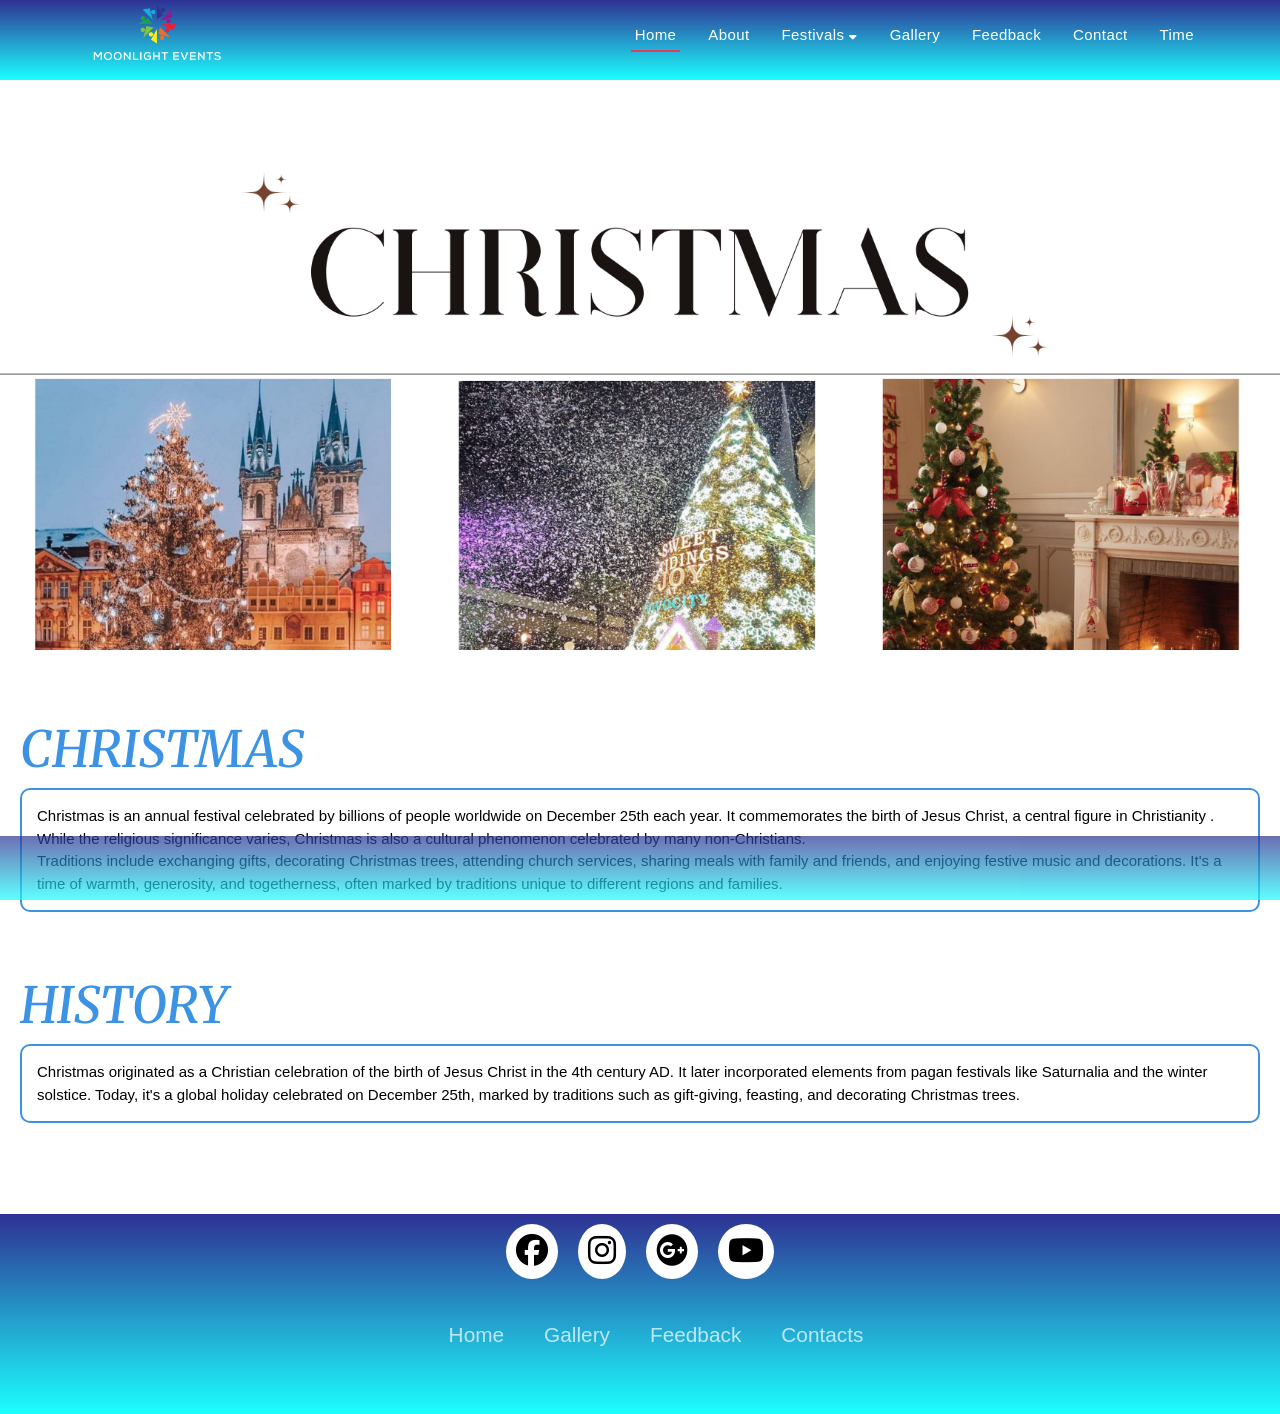
==== Moonlight Events/Christmas.html @ a3e86817 "commit message" ====
<!DOCTYPE html>
<html lang="en">
<head>
    <meta charset="UTF-8">
    <meta name="viewport" content="width=device-width, initial-scale=1.0">

    <script src="https://code.jquery.com/jquery-2.2.4.js" integrity="sha256-iT6Q9iMJYuQiMWNd9lDyBUStIq/8PuOW33aOqmvFpqI=" crossorigin="anonymous"></script>
    <link href="https://cdn.jsdelivr.net/npm/bootstrap@5.0.2/dist/css/bootstrap.min.css" rel="stylesheet" integrity="sha384-EVSTQN3/azprG1Anm3QDgpJLIm9Nao0Yz1ztcQTwFspd3yD65VohhpuuCOmLASjC" crossorigin="anonymous">
    <link rel="stylesheet" href="https://cdnjs.cloudflare.com/ajax/libs/font-awesome/6.5.2/css/all.min.css" integrity="sha512-SnH5WK+bZxgPHs44uWIX+LLJAJ9/2PkPKZ5QiAj6Ta86w+fsb2TkcmfRyVX3pBnMFcV7oQPJkl9QevSCWr3W6A==" crossorigin="anonymous" referrerpolicy="no-referrer" />
    <script src="https://cdn.jsdelivr.net/npm/bootstrap@5.0.2/dist/js/bootstrap.bundle.min.js" integrity="sha384-MrcW6ZMFYlzcLA8Nl+NtUVF0sA7MsXsP1UyJoMp4YLEuNSfAP+JcXn/tWtIaxVXM" crossorigin="anonymous"></script>
    <link rel="preconnect" href="https://fonts.googleapis.com">
<link rel="preconnect" href="https://fonts.gstatic.com" crossorigin>
<link href="https://fonts.googleapis.com/css2?family=Merriweather:ital,wght@0,300;0,400;0,700;0,900;1,300;1,400;1,700;1,900&display=swap" rel="stylesheet">
 
    <link rel="stylesheet" href="Christmas.css">
    <title>Moonlights Events</title>
    <link rel="website icon" 
    type="png" href="Images/weblogo.png">
</head>
<body>
  <div id="preloader"></div>
    <header id="header" class="fixed-top bgcolor">
        <div class="container d-flex align-items-center justify-content-between">
    
         
          <a href="index.html" class="logo"><img src="Images/Colorfull Human Care Logo .png" alt="" class="img-fluid"></a>
    
          <nav id="navbar" class="navbar ">
            <ul>
              <li><a class="nav-link scrollto active" href="index.html">Home</a></li>
              <li><a class="nav-link scrollto" href="#about">About</a></li>
              <li class="dropdown"><a href="#"><span>Festivals</span> <i class="fas fa-caret-down"></i></a>
                <ul>
                  
                  <li class="dropdown"><a href="#"><span>Islam</span> <i class="fas fa-caret-right"></i></a>
                    <ul>
                      <li><a href="Eidalfitr.html">Eid Al-Fitr</a></li>
                      <li><a href="eidaladha.html">Eid Al-Adha</a></li>
                      <li><a href="Miladunnabi.html">Mawlid Al-Nabi</a></li>
                    </ul>
                  </li>
                  <li class="dropdown"><a href="#"><span>Hinduism</span> <i class="fas fa-caret-right"></i></a>
                    <ul>
                      <li><a href="Diwalli.html">Diwali (Deepavali)</a></li>
                      <li><a href="Holi.html">Holi</a></li>
                      <li><a href="Navaratri.html">Navaratri and Durga Puja</a></li>                  
                    </ul>
                  </li>
                  <li class="dropdown"><a href="#"><span>Christianity</span> <i class="fas fa-caret-right"></i></a>
                    <ul>
                      <li><a href="easter.html">Easter</a></li>
                      <li><a href="#">Christmas</a></li>
                      <li><a href="Sinulog.html">Sinulog</a></li>                  
                    </ul>
                  </li>
                  <li class="dropdown"><a href="#"><span>Buddhism</span> <i class="fas fa-caret-right"></i></a>
                    <ul>
                      <li><a href="Vesak.html">Vesak (Buddha Day)</a></li>
                      <li><a href="Asalha Puja.html">Asalha Puja (Dhamma Day)</a></li>
                      <li><a href="Kathina.html">Kathina Ceremony</a></li>
                      <li><a href="Songkran.html">Songkran</a></li>                  
                    </ul>
                  </li>          
                      </ul>
              </li>
              <li><a class="nav-link scrollto" href="#gallery">Gallery</a></li>
              <li><a class="nav-link scrollto " href="#fbform">Feedback</a></li>
              <li><a class="nav-link scrollto" href="#contact">Contact</a></li>
              <li><a class="nav-link scrollto" href="#Time">Time</a></li>
            </ul>
            <i class="bi bi-list mobile-nav-toggle"></i>
          </nav>
    
        </div>
      </header>

      <div class="img">        
          
      </div>
      <div class="text">
        <h2>Christmas</h2>
        <p>
            Christmas is an annual festival celebrated by billions of people worldwide on December 25th each year. It commemorates the birth of Jesus Christ, a central figure in Christianity . While the religious significance varies, Christmas is also a cultural phenomenon celebrated by many non-Christians.  <br>
            Traditions include exchanging gifts, decorating Christmas trees, attending church services, sharing meals with family and friends, and enjoying festive music and decorations. It's a time of warmth, generosity, and togetherness, often marked by traditions unique to different regions and families.</p><br><br>
        <h2>History</h2>
        <p>Christmas originated as a Christian celebration of the birth of Jesus Christ in the 4th century AD. It later incorporated elements from pagan festivals like Saturnalia and the winter solstice. Today, it's a global holiday celebrated on December 25th, marked by traditions such as gift-giving, feasting, and decorating Christmas trees.</p>
      </div>

      <footer>
        <div class="footerContainer">
          <div class="socialIcons">
            <a href="https://www.facebook.com/APTECH.Pakistan/"><i class="fa-brands fa-facebook"></i></a>
            <a href="https://www.instagram.com/aptechlearning_official/"><i class="fa-brands fa-instagram"></i></a>
            <a href="https://aptech-education.com.pk/"><i class="fa-brands fa-google-plus"></i></a>
            <a href="https://www.youtube.com/c/AptechComputerEducation"><i class="fa-brands fa-youtube"></i></a>
        </div>
            <div class="footerNav">
                <ul><li><a href="index.html">Home</a></li>                    
                    <li><a href="#gallery">Gallery</a></li>
                    <li><a href="#fbform">Feedback</a></li>
                    <li><a href="#contact">Contacts</a></li>
                </ul>
            </div>
          
        </div>
    
        <div class="ticker-wrap">
          <div class="ticker">
            <div class="ticker__item">Date & Time:</div>
            <div class="ticker__item"><p id="datetime"></p></div>
            <div class="ticker__item">Copyright 2024; Designed by <span class="designer">Lead Developer: Syed M.Rayan ALi, Group Members: Mirwais Shah, Agha Zain Ul Abdin, Sifat ullah, Imran Arshad.</span></p></div>
          </div>
        </div>
        
    </footer>


      <script>
         $(Window).scroll(function () {
                        $('header').toggleClass('scrolled',$(this).scrollTop()>50);
          });

          $('.rating .fa-star').click(function() {
   $('.rating .active-rating').removeClass('active-rating');
   $(this).toggleClass('active-rating');
});

let hrs = document.getElementById("hrs");
let min = document.getElementById("min");
let sec = document.getElementById("sec");

setInterval(() => {
  let currentTime = new Date();
  hrs.innerHTML =
    (currentTime.getHours() < 10 ? "0" : "") + currentTime.getHours();
  min.innerHTML =
    (currentTime.getMinutes() < 10 ? "0" : "") + currentTime.getMinutes();
  sec.innerHTML =
    (currentTime.getSeconds() < 10 ? "0" : "") + currentTime.getSeconds();
}, 1000);

 // Get current date and time
 var now = new Date();
  var datetime = now.toLocaleString();

  // Insert date and time into HTML
  document.getElementById("datetime").innerHTML = datetime;
      </script>
      <script>
        var loader = document.getElementById("preloader");
        window.addEventListener("load", function () {
          loader.style.display = "none";            
        })
      </script>
</body>
</html>
---- Moonlight Events/Christmas.css ----
*{
    margin: 0;
    padding: 0;
    font-family: 'Trebuchet MS', 'Lucida Sans Unicode', 'Lucida Grande', 'Lucida Sans', Arial, sans-serif;

}

body{
    min-height: 100vh;
    scroll-behavior: smooth;   
    
}
#preloader{
  background:#000 url(Images/spin7.gif) no-repeat center center;
  background-size: 30%;
  height: 100vh;
  width: 100%;
  position: fixed;
  z-index: 100;
}

header {
    transition: all 0.5s;
    z-index: 997;
    background: linear-gradient(#2E3192, #1BFFFF);
    height: 80px;
    

  }
   
.logo img{
    /* width: 150px; */
    max-height: 150px ;
    position: relative;
    bottom: 40px;
    
}

#header.header-scrolled,
#header.header-inner-pages {  
  
    
  padding: 12px 0;
}
.bgcolor.scrolled{
  opacity: 70%;
  background: linear-gradient(#2E3192, #1BFFFF);
  transition: ease-in-out 0.5s;
}
#navbar.Fixed-top-scrolled{
  background-color: #050505 !important;
  transition: background-color 200ms linear;
}

.navbar {
    margin-bottom: 80px;
  padding: 0;
  background: transparent;
  
}

.navbar ul {
  margin: 0;
  padding: 0;
  display: flex;
  list-style: none;
  align-items: center;
}

.navbar li {
  position: relative;
  
}

.navbar>ul>li {
  white-space: nowrap;
  padding: 10px 0 10px 24px;
  
}
.navbar>ul>li>a{
    color: #fff;
  text-decoration: none;
  
}

.navbar a,
.navbar a:focus {
  display: flex;
  align-items: center;
  justify-content: space-between;
  font-family: "Poppins", sans-serif;
  color: #0a0909;
  font-size: 15px;
  padding: 0 4px;
  white-space: nowrap;
  transition: 0.3s;
  letter-spacing: 0.4px;
  position: relative;
}

.navbar a i,
.navbar a:focus i {
  font-size: 12px;
  line-height: 0;
  margin-left: 5px;
}

.navbar>ul>li>a:before {
  content: "";
  position: absolute;
  width: 100%;
  height: 2px;
  bottom: -6px;
  left: 0;
  background-color: #e43c5c;
  visibility: hidden;
  transform: scaleX(0);
  transition: all 0.3s ease-in-out 0s;
}

.navbar a:hover:before,
.navbar li:hover>a:before,
.navbar .active:before {
  visibility: visible;
  transform: scaleX(1);
}

.navbar a:hover,
.navbar .active,
.navbar .active:focus,
.navbar li:hover>a {
  color: #fff;
}

.navbar .dropdown ul {
  
  display: block;
  position: absolute;
  left: 24px;
  top: calc(100% + 30px);
  margin: 0;
  padding: 10px 0;
  z-index: 99;
  opacity: 0;
  visibility: hidden;
  background: #fff;
  box-shadow: 0px 0px 30px rgba(127, 137, 161, 0.25);
  transition: 0.3s;
}

.navbar .dropdown ul li {
  min-width: 200px;
  
}

.navbar .dropdown ul a {
  padding: 10px 20px;
  font-size: 14px;
  text-transform: none;
  color: #493c3e;
  text-decoration: none;
}

.navbar .dropdown ul a i {
  font-size: 12px;
}

.navbar .dropdown ul a:hover,
.navbar .dropdown ul .active:hover,
.navbar .dropdown ul li:hover>a {
  color: #e43c5c;
}

.navbar .dropdown:hover>ul {
  opacity: 1;
  top: 100%;
  visibility: visible;
}

.navbar .dropdown .dropdown ul {
  top: 0;
  left: calc(100% - 30px);
  visibility: hidden;
}

.navbar .dropdown .dropdown:hover>ul {
  opacity: 1;
  top: 0;
  left: 100%;
  visibility: visible;
}

@media (max-width: 1366px) {
  .navbar .dropdown .dropdown ul {
    left: -90%;
  }

  .navbar .dropdown .dropdown:hover>ul {
    left: -100%;
  }
}
.img{
    background-image: url(Images/Christmas\ Banner.png);
    background-repeat: no-repeat;
    background-size: cover; 
    height: 500px;
    margin-top: 150px;
    /* background: c; */
}
.gallery{
    display: grid;
    grid-template-columns: repeat(auto-fit, minmax(250px, 1fr));
    grid-gap: 30px;
}
.gallery img{
    width: 100%;
}
.text{
    margin-top: 50px;
    padding: 20px;
}
.text h2{
    color: #3c93e4;
    text-transform: uppercase;
    font-style: italic;
    font-size: 50px;
    font-family: "Merriweather", serif;
}
.text p{
    padding: 15px;
    border-radius: 10px;
    border: 2px solid #3c93e4;
    color: #000;
    /* text-align: center; */
    font-size: 15px;
    font-weight: lighter;
}
footer{
    background: linear-gradient(#2E3192, #1BFFFF);
    margin-top: 15px;
    height: 200px;
    position: relative;
    top: 40px;
    
}
.footerContainer{
    width: 100%;
    /* padding: 50px 20px 15px ; */
}
.socialIcons{
    display: flex;
    justify-content: center;
}
.socialIcons a{
    text-decoration: none;
    padding:  10px;
    background-color: white;
    margin: 10px;
    border-radius: 50%;
}
.socialIcons a i{
    font-size: 2em;
    color: black;
    opacity: 0,9;
}
/* Hover affect on social media icon */
.socialIcons a:hover{
    background-color: #111;
    transition: 0.5s;
}
.socialIcons a:hover i{
    color: white;
    transition: 0.5s;
}
.footerNav{
    margin: 30px 0;
}
.footerNav ul{
    display: flex;
    justify-content: center;
    list-style-type: none;
}
.footerNav ul li a{
    color:white;
    margin: 20px;
    text-decoration: none;
    font-size: 1.3em;
    opacity: 0.7;
    transition: 0.5s;

}
.footerNav ul li a:hover{
    opacity: 1;
}
@media (max-width: 700px){
    .footerNav ul{
        flex-direction: column;
    } 
    .footerNav ul li{
        width:100%;
        text-align: center;
        margin: 10px;
    }
    .socialIcons a{
        padding: 8px;
        margin: 4px;
    }
}

@-webkit-keyframes ticker {
  0% {
    -webkit-transform: translate3d(0, 0, 0);
    transform: translate3d(0, 0, 0);
    visibility: visible;
  }
  100% {
    -webkit-transform: translate3d(-100%, 0, 0);
    transform: translate3d(-100%, 0, 0);
  }
}
@keyframes ticker {
  0% {
    -webkit-transform: translate3d(0, 0, 0);
    transform: translate3d(0, 0, 0);
    visibility: visible;
  }
  100% {
    -webkit-transform: translate3d(-100%, 0, 0);
    transform: translate3d(-100%, 0, 0);
  }
}
.ticker-wrap {
  position: fixed;
  bottom: 0;
  width: 100%;
  overflow: hidden;
  height: 4rem;
  background: linear-gradient(#2E3192, #1BFFFF);
  opacity: 70%;
  padding-left: 100%;
  box-sizing: content-box;
}
.ticker-wrap .ticker {
  display: inline-block;
  height: 4rem;
  line-height: 4rem;
  white-space: nowrap;
  padding-right: 100%;
  box-sizing: content-box;
  -webkit-animation-iteration-count: infinite;
  animation-iteration-count: infinite;
  -webkit-animation-timing-function: linear;
  animation-timing-function: linear;
  -webkit-animation-name: ticker;
  animation-name: ticker;
  -webkit-animation-duration: 60s;
  animation-duration: 40s;
  animation-delay: 0s;
}
.ticker-wrap .ticker__item {
  display: inline-block;
  padding: 0 2rem;
  font-size: 2rem;
  color: white;
}


::-webkit-scrollbar{
    width: 10px;
    background-color: #000;
}
::-webkit-scrollbar-thumb{
    background:linear-gradient(#2E3192, #1BFFFF) ;
    border-radius: 5px;
}
.dropdown-menu {
  display: none;
}
.navbar a:hover .dropdown-menu{
  display: block;
  position: absolute;
  left: 0;
  top: 100%;
  background-color: #eee;

}
.dropdown-menu ul{
  display: block;
  margin: 10px;

}
.dropdown-menu ul li{
  width: 150px;
  padding: 10px;
}
.fas{
  float: right;
  margin-left: 10px;
  padding-top: 3px;
}
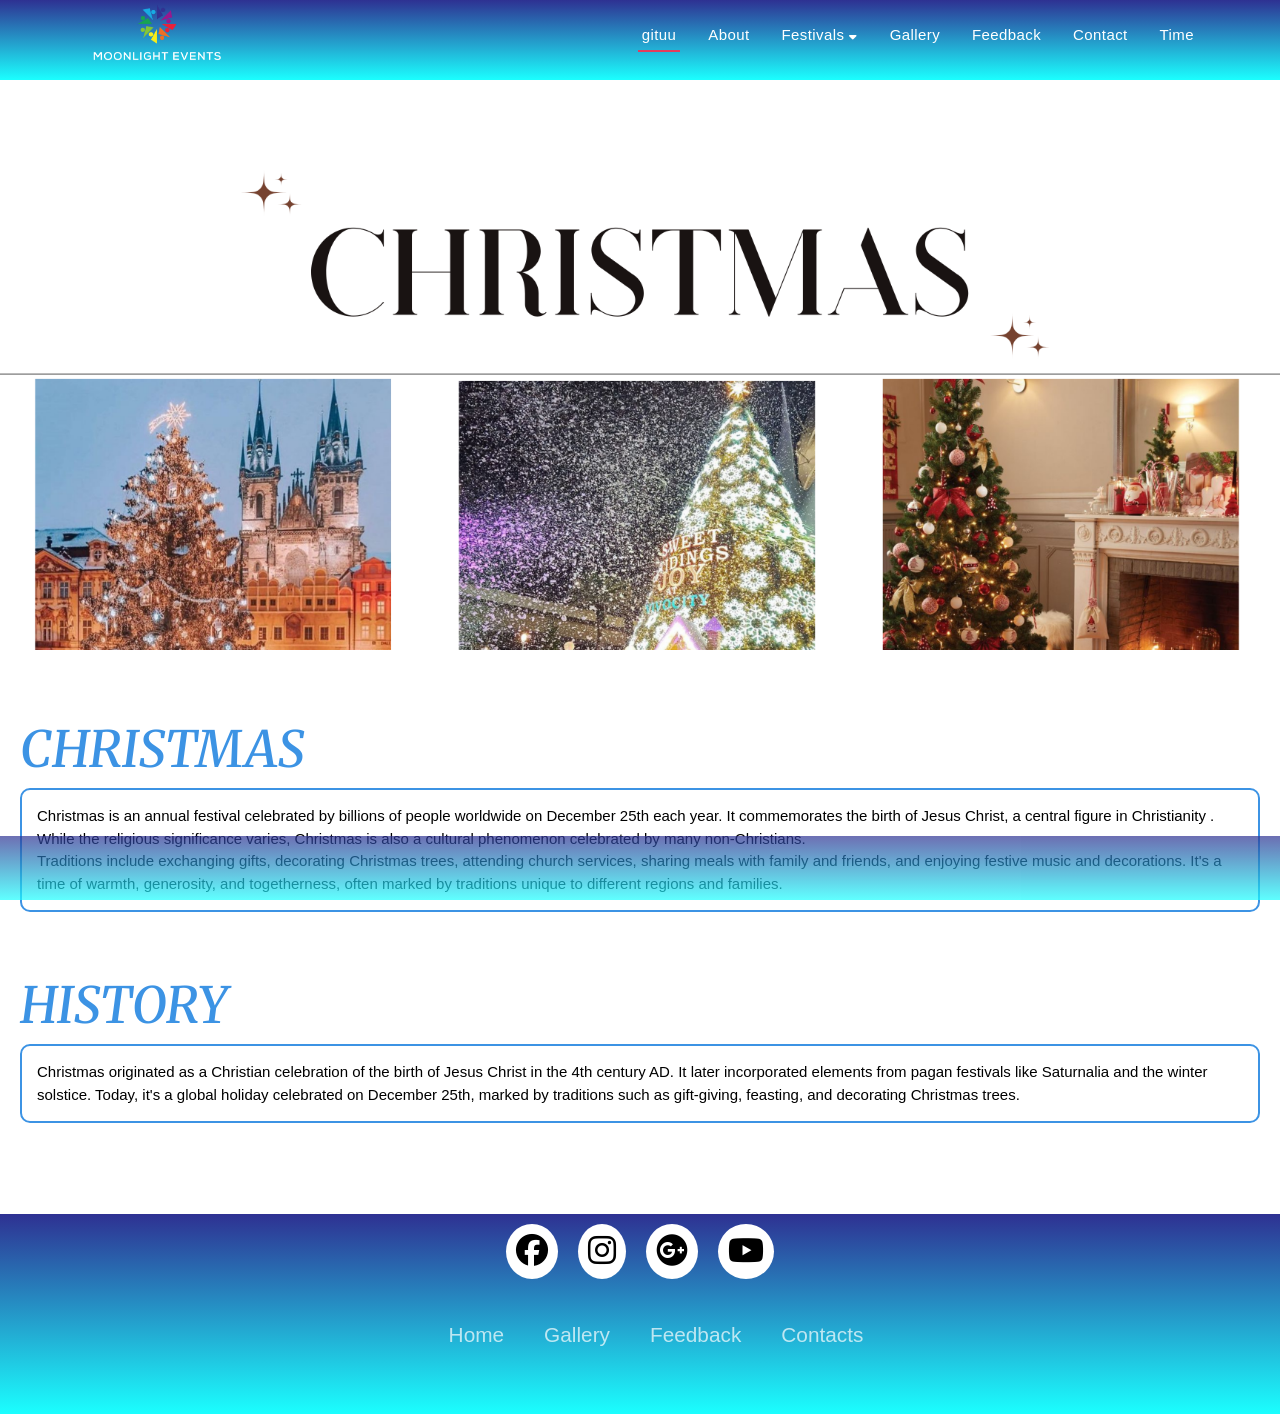
==== commit c091b481: "Commit-2" ====
--- a/Moonlight Events/Christmas.html
+++ b/Moonlight Events/Christmas.html
@@ -13,7 +13,7 @@
 <link href="https://fonts.googleapis.com/css2?family=Merriweather:ital,wght@0,300;0,400;0,700;0,900;1,300;1,400;1,700;1,900&display=swap" rel="stylesheet">
  
     <link rel="stylesheet" href="Christmas.css">
-    <title>Moonlights Events</title>
+    <title>Moonlights </title>
     <link rel="website icon" 
     type="png" href="Images/weblogo.png">
 </head>
@@ -27,7 +27,7 @@
     
           <nav id="navbar" class="navbar ">
             <ul>
-              <li><a class="nav-link scrollto active" href="index.html">Home</a></li>
+              <li><a class="nav-link scrollto active" href="index.html">gituu</a></li>
               <li><a class="nav-link scrollto" href="#about">About</a></li>
               <li class="dropdown"><a href="#"><span>Festivals</span> <i class="fas fa-caret-down"></i></a>
                 <ul>
